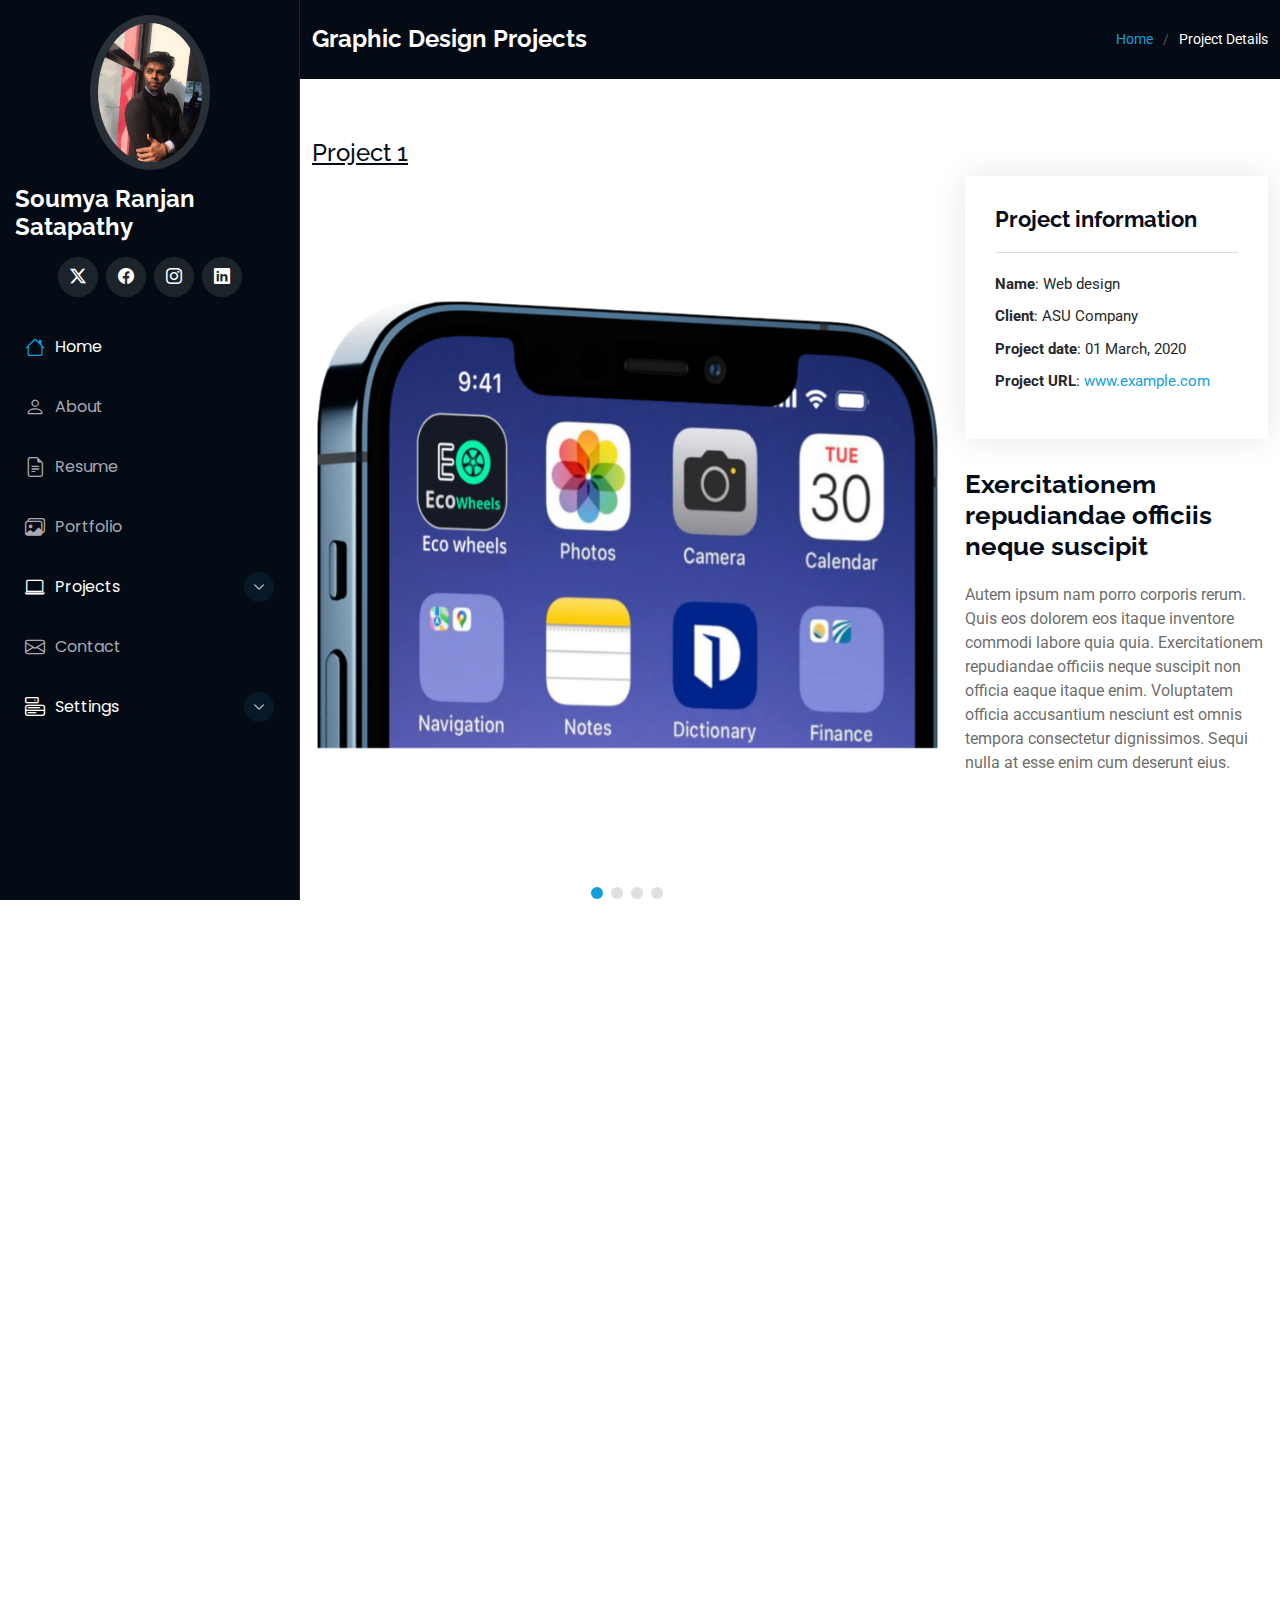
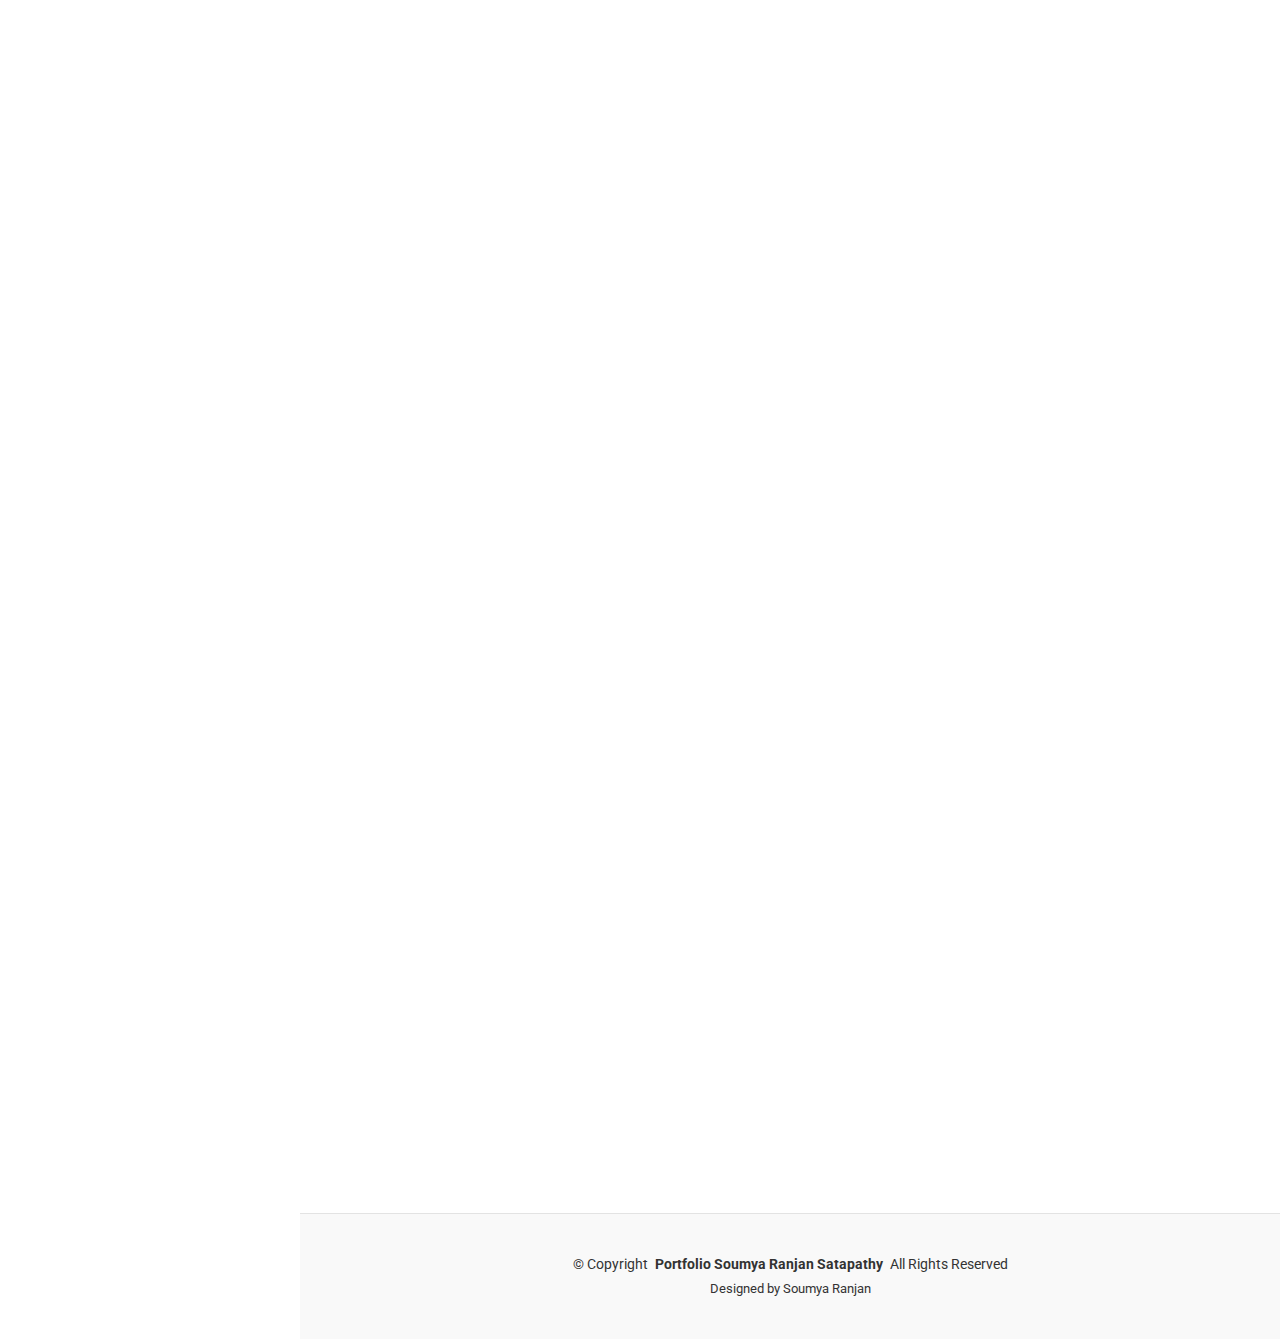
==== graphics.html @ 7a1c764f "changes" ====
<!DOCTYPE html>
<html lang="en">

<head>
  <meta charset="utf-8">
  <meta content="width=device-width, initial-scale=1.0" name="viewport">
  <title>Portfolio Details - Soumya Ranjan Satapathy</title>
  <meta content="" name="description">
  <meta content="" name="keywords">

  <!-- Favicons -->
  <link href="assets/img/favicon.png" rel="icon">
  <link href="assets/img/apple-touch-icon.png" rel="apple-touch-icon">

  <!-- Fonts -->
  <link href="https://fonts.googleapis.com" rel="preconnect">
  <link href="https://fonts.gstatic.com" rel="preconnect" crossorigin>
  <link href="https://fonts.googleapis.com/css2?family=Roboto:ital,wght@0,100;0,300;0,400;0,500;0,700;0,900;1,100;1,300;1,400;1,500;1,700;1,900&family=Poppins:ital,wght@0,100;0,200;0,300;0,400;0,500;0,600;0,700;0,800;0,900;1,100;1,200;1,300;1,400;1,500;1,600;1,700;1,800;1,900&family=Raleway:ital,wght@0,100;0,200;0,300;0,400;0,500;0,600;0,700;0,800;0,900;1,100;1,200;1,300;1,400;1,500;1,600;1,700;1,800;1,900&display=swap" rel="stylesheet">

  <!-- Vendor CSS Files -->
  <link href="assets/vendor/bootstrap/css/bootstrap.min.css" rel="stylesheet">
  <link href="assets/vendor/bootstrap-icons/bootstrap-icons.css" rel="stylesheet">
  <link href="assets/vendor/aos/aos.css" rel="stylesheet">
  <link href="assets/vendor/glightbox/css/glightbox.min.css" rel="stylesheet">
  <link href="assets/vendor/swiper/swiper-bundle.min.css" rel="stylesheet">

  <!-- Main CSS File -->
  <link href="assets/css/main.css" rel="stylesheet">

  <!-- =======================================================
  * Template Name: iPortfolio
  * Template URL: https://bootstrapmade.com/iportfolio-bootstrap-portfolio-websites-template/
  * Updated: Jun 29 2024 with Bootstrap v5.3.3
  * Author: BootstrapMade.com
  * License: https://bootstrapmade.com/license/
  ======================================================== -->
</head>

<body class="portfolio-details-page">

  <header id="header" class="header dark-background d-flex flex-column">
    <i class="header-toggle d-xl-none bi bi-list"></i>

    <div class="profile-img">
      <img src="assets/img/my profile sec.jpg" alt="" class="img-fluid rounded-circle">
    </div>

    <a href="index.html" class="logo d-flex align-items-center justify-content-center">
      <!-- Uncomment the line below if you also wish to use an image logo -->
      <!-- <img src="assets/img/logo.png" alt=""> -->
      <h1 class="sitename">Soumya Ranjan Satapathy</h1>
    </a>

    <div class="social-links text-center">
      <a href="#" class="twitter"><i class="bi bi-twitter-x"></i></a>
      <a href="#" class="facebook"><i class="bi bi-facebook"></i></a>
      <a href="#" class="instagram"><i class="bi bi-instagram"></i></a>
      <a href="#" class="linkedin"><i class="bi bi-linkedin"></i></a>
    </div>

    <nav id="navmenu" class="navmenu">
      <ul>
        <li><a href="#hero" class="active"><i class="bi bi-house navicon"></i>Home</a></li>
        <li><a href="#about"><i class="bi bi-person navicon"></i> About</a></li>
        <li><a href="#resume"><i class="bi bi-file-earmark-text navicon"></i> Resume</a></li>
        <li><a href="#portfolio"><i class="bi bi-images navicon"></i> Portfolio</a></li>
        <li class="dropdown">
          <a><i class="bi bi-laptop navicon"></i> <span>Projects</span> <i class="bi bi-chevron-down toggle-dropdown"></i></a>
          <ul>
            <li class="dropdown">
              <a><span>Graphics</span> <i class="bi bi-chevron-down toggle-dropdown"></i></a>
              <ul>
                <li>
                  <input type="radio" id="light-theme-radio" name="theme" value="light">
                  <label for="light-theme-radio">Light Theme</label>
                </li>
                <li>
                  <input type="radio" id="dark-theme-radio" name="theme" value="dark">
                  <label for="dark-theme-radio">Dark Theme</label>
                </li>
              </ul>
            </li>
            <li class="dropdown">
              <a><span>Product</span> <i class="bi bi-chevron-down toggle-dropdown"></i></a>
              <ul>
                <a href="portfolio-details.html">Project 1</a>
                <a href="portfolio-details.html">Project 2</a>
                <a href="portfolio-details.html">Project 3</a>
              </ul>
            </li>
            <li class="dropdown">
              <a><span>Graphics</span> <i class="bi bi-chevron-down toggle-dropdown"></i></a>
              <ul>
                <li>
                  <input type="radio" id="light-theme-radio" name="theme" value="light">
                  <label for="light-theme-radio">Light Theme</label>
                </li>
                <li>
                  <input type="radio" id="dark-theme-radio" name="theme" value="dark">
                  <label for="dark-theme-radio">Dark Theme</label>
                </li>
              </ul>
            </li>
          </ul>
        </li>
        <li><a href="#contact"><i class="bi bi-envelope navicon"></i> Contact</a></li>

        <!-- <li><a href="#services"><i class="bi bi-hdd-stack navicon"></i> Services</a></li> -->
        <li class="dropdown">
          <a><i class="bi bi-menu-button navicon"></i> <span>Settings</span> <i class="bi bi-chevron-down toggle-dropdown"></i></a>
          <ul>
            <li class="dropdown">
              <a><span>Appearance</span> <i class="bi bi-chevron-down toggle-dropdown"></i></a>
              <ul>
                <li>
                  <input type="radio" id="light-theme-radio" name="theme" value="light">
                  <label for="light-theme-radio">Light Theme</label>
                </li>
                <li>
                  <input type="radio" id="dark-theme-radio" name="theme" value="dark">
                  <label for="dark-theme-radio">Dark Theme</label>
                </li>
              </ul>
            </li>
          </ul>
        </li>
      </ul>
    </nav>

  </header>

  <main class="main">

    <!-- Page Title -->
    <div class="page-title dark-background">
      <div class="container d-lg-flex justify-content-between align-items-center">
        <h1 class="mb-2 mb-lg-0">Graphic Design Projects</h1>
        <nav class="breadcrumbs">
          <ol>
            <li><a href="index.html">Home</a></li>
            <li class="current">Project Details</li>
          </ol>
        </nav>
      </div>
    </div><!-- End Page Title -->

    <!-- Portfolio Details Section -->
    <section id="portfolio-details" class="portfolio-details section">

      <div class="container" data-aos="fade-up" data-aos-delay="100">
        <h2 class="sub-heading">Project 1</h2>
        <div class="row gy-4">

          <div class="col-lg-8">
            <div class="portfolio-details-slider swiper init-swiper">

              <script type="application/json" class="swiper-config">
                {
                  "loop": true,
                  "speed": 600,
                  "autoplay": {
                    "delay": 5000
                  },
                  "slidesPerView": "auto",
                  "pagination": {
                    "el": ".swiper-pagination",
                    "type": "bullets",
                    "clickable": true
                  }
                }
              </script>

              <div class="swiper-wrapper align-items-center">

                <div class="swiper-slide">
                  <img src="app icon mockup edited.png" alt="">
                </div>

                <div class="swiper-slide">
                  <img src="Login page.png" alt="">
                </div>

                <div class="swiper-slide">
                  <img src="my account.png" alt="">
                </div>

                <div class="swiper-slide">
                  <img src="assets/img/portfolio/books-1.jpg" alt="">
                </div>

              </div>
              <div class="swiper-pagination"></div>
            </div>
          </div>

          <div class="col-lg-4">
            <div class="portfolio-info" data-aos="fade-up" data-aos-delay="200">
              <h3>Project information</h3>
              <ul>
                <li><strong>Name</strong>: Web design</li>
                <li><strong>Client</strong>: ASU Company</li>
                <li><strong>Project date</strong>: 01 March, 2020</li>
                <li><strong>Project URL</strong>: <a href="#">www.example.com</a></li>
              </ul>
            </div>
            <div class="portfolio-description" data-aos="fade-up" data-aos-delay="300">
              <h2>Exercitationem repudiandae officiis neque suscipit</h2>
              <p>
                Autem ipsum nam porro corporis rerum. Quis eos dolorem eos itaque inventore commodi labore quia quia. Exercitationem repudiandae officiis neque suscipit non officia eaque itaque enim. Voluptatem officia accusantium nesciunt est omnis tempora consectetur dignissimos. Sequi nulla at esse enim cum deserunt eius.
              </p>
            </div>
          </div>

        </div>

      </div>

    </section><!-- /Portfolio Details Section -->
    <section id="portfolio-details" class="portfolio-details section">

      <div class="container" data-aos="fade-up" data-aos-delay="100">

        <div class="row gy-4">
          <h2 class="sub-heading">Project 2</h2>


          <div class="col-lg-8">
            <div class="portfolio-details-slider swiper init-swiper">

              <script type="application/json" class="swiper-config">
                {
                  "loop": true,
                  "speed": 600,
                  "autoplay": {
                    "delay": 5000
                  },
                  "slidesPerView": "auto",
                  "pagination": {
                    "el": ".swiper-pagination",
                    "type": "bullets",
                    "clickable": true
                  }
                }
              </script>

              <div class="swiper-wrapper align-items-center">

                <div class="swiper-slide">
                  <img src="app icon mockup edited.png" alt="">
                </div>

                <div class="swiper-slide">
                  <img src="Login page.png" alt="">
                </div>

                <div class="swiper-slide">
                  <img src="my account.png" alt="">
                </div>

                <div class="swiper-slide">
                  <img src="assets/img/portfolio/books-1.jpg" alt="">
                </div>

              </div>
              <div class="swiper-pagination"></div>
            </div>
          </div>

          <div class="col-lg-4">
            <div class="portfolio-info" data-aos="fade-up" data-aos-delay="200">
              <h3>Project information</h3>
              <ul>
                <li><strong>Category</strong>: Web design</li>
                <li><strong>Client</strong>: ASU Company</li>
                <li><strong>Project date</strong>: 01 March, 2020</li>
                <li><strong>Project URL</strong>: <a href="#">www.example.com</a></li>
              </ul>
            </div>
            <div class="portfolio-description" data-aos="fade-up" data-aos-delay="300">
              <h2>Exercitationem repudiandae officiis neque suscipit</h2>
              <p>
                Autem ipsum nam porro corporis rerum. Quis eos dolorem eos itaque inventore commodi labore quia quia. Exercitationem repudiandae officiis neque suscipit non officia eaque itaque enim. Voluptatem officia accusantium nesciunt est omnis tempora consectetur dignissimos. Sequi nulla at esse enim cum deserunt eius.
              </p>
            </div>
          </div>

        </div>

      </div>

    </section><!-- /Portfolio Details Section -->
    <section id="portfolio-details" class="portfolio-details section">

      <div class="container" data-aos="fade-up" data-aos-delay="100">

        <div class="row gy-4">
          <h2 class="sub-heading">Project 3</h2>


          <div class="col-lg-8">
            <div class="portfolio-details-slider swiper init-swiper">

              <script type="application/json" class="swiper-config">
                {
                  "loop": true,
                  "speed": 600,
                  "autoplay": {
                    "delay": 5000
                  },
                  "slidesPerView": "auto",
                  "pagination": {
                    "el": ".swiper-pagination",
                    "type": "bullets",
                    "clickable": true
                  }
                }
              </script>

              <div class="swiper-wrapper align-items-center">

                <div class="swiper-slide">
                  <img src="app icon mockup edited.png" alt="">
                </div>

                <div class="swiper-slide">
                  <img src="Login page.png" alt="">
                </div>

                <div class="swiper-slide">
                  <img src="my account.png" alt="">
                </div>

                <div class="swiper-slide">
                  <img src="assets/img/portfolio/books-1.jpg" alt="">
                </div>

              </div>
              <div class="swiper-pagination"></div>
            </div>
          </div>

          <div class="col-lg-4">
            <div class="portfolio-info" data-aos="fade-up" data-aos-delay="200">
              <h3>Project information</h3>
              <ul>
                <li><strong>Category</strong>: Web design</li>
                <li><strong>Client</strong>: ASU Company</li>
                <li><strong>Project date</strong>: 01 March, 2020</li>
                <li><strong>Project URL</strong>: <a href="#">www.example.com</a></li>
              </ul>
            </div>
            <div class="portfolio-description" data-aos="fade-up" data-aos-delay="300">
              <h2>Exercitationem repudiandae officiis neque suscipit</h2>
              <p>
                Autem ipsum nam porro corporis rerum. Quis eos dolorem eos itaque inventore commodi labore quia quia. Exercitationem repudiandae officiis neque suscipit non officia eaque itaque enim. Voluptatem officia accusantium nesciunt est omnis tempora consectetur dignissimos. Sequi nulla at esse enim cum deserunt eius.
              </p>
            </div>
          </div>

        </div>

      </div>

    </section><!-- /Portfolio Details Section -->

  </main>

  <footer id="footer" class="footer position-relative light-background">

    <div class="container">
      <div class="copyright text-center ">
        <p>© <span>Copyright</span> <strong class="px-1 sitename">Portfolio Soumya Ranjan Satapathy</strong> <span>All Rights Reserved</span></p>
      </div>
      <div class="credits">
        <!-- All the links in the footer should remain intact. -->
        <!-- You can delete the links only if you've purchased the pro version. -->
        <!-- Licensing information: https://bootstrapmade.com/license/ -->
        <!-- Purchase the pro version with working PHP/AJAX contact form: [buy-url] -->
        Designed by Soumya Ranjan
      </div>
    </div>

  </footer>

  <!-- Scroll Top -->
  <a href="#" id="scroll-top" class="scroll-top d-flex align-items-center justify-content-center"><i class="bi bi-arrow-up-short"></i></a>

  <!-- Preloader -->
  <div id="preloader"></div>

  <!-- Vendor JS Files -->
  <script src="assets/vendor/bootstrap/js/bootstrap.bundle.min.js"></script>
  <script src="assets/vendor/php-email-form/validate.js"></script>
  <script src="assets/vendor/aos/aos.js"></script>
  <script src="assets/vendor/typed.js/typed.umd.js"></script>
  <script src="assets/vendor/purecounter/purecounter_vanilla.js"></script>
  <script src="assets/vendor/waypoints/noframework.waypoints.js"></script>
  <script src="assets/vendor/glightbox/js/glightbox.min.js"></script>
  <script src="assets/vendor/imagesloaded/imagesloaded.pkgd.min.js"></script>
  <script src="assets/vendor/isotope-layout/isotope.pkgd.min.js"></script>
  <script src="assets/vendor/swiper/swiper-bundle.min.js"></script>

  <!-- Main JS File -->
  <script src="assets/js/main.js"></script>

</body>

</html>
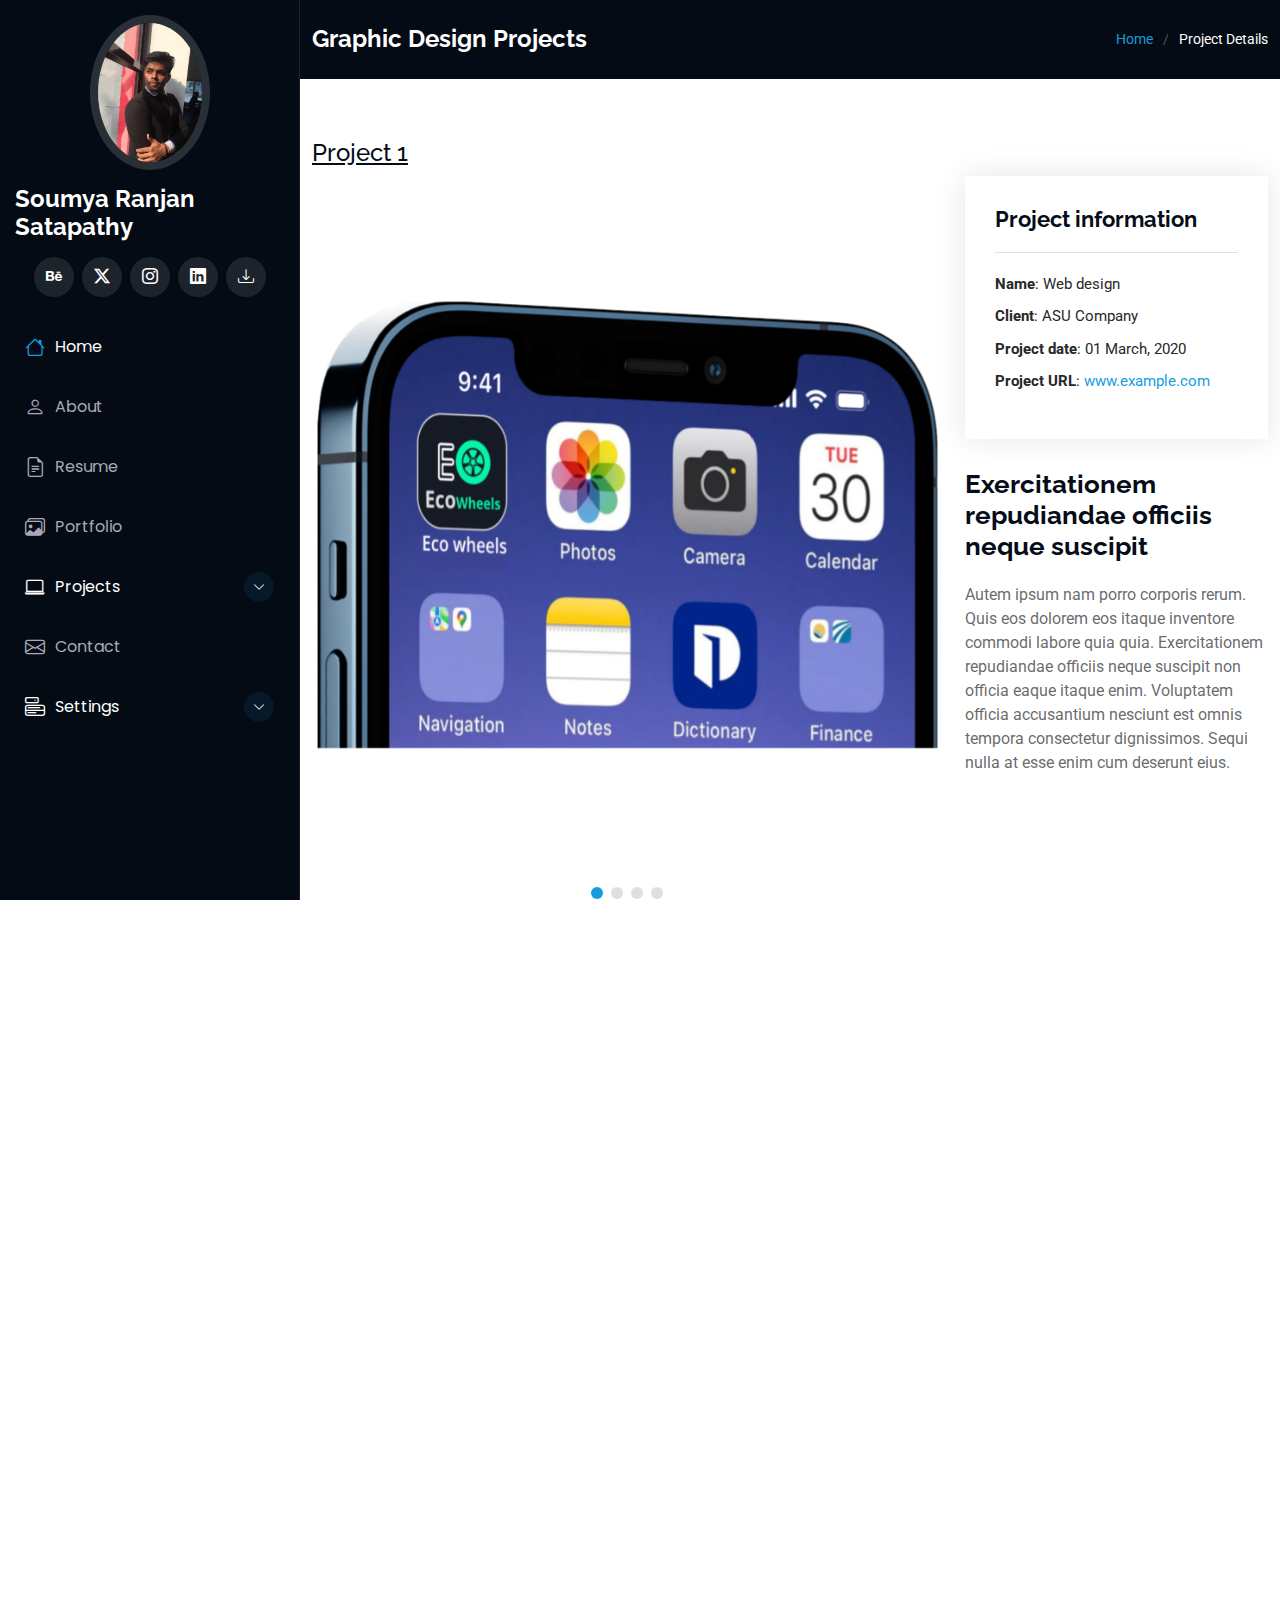
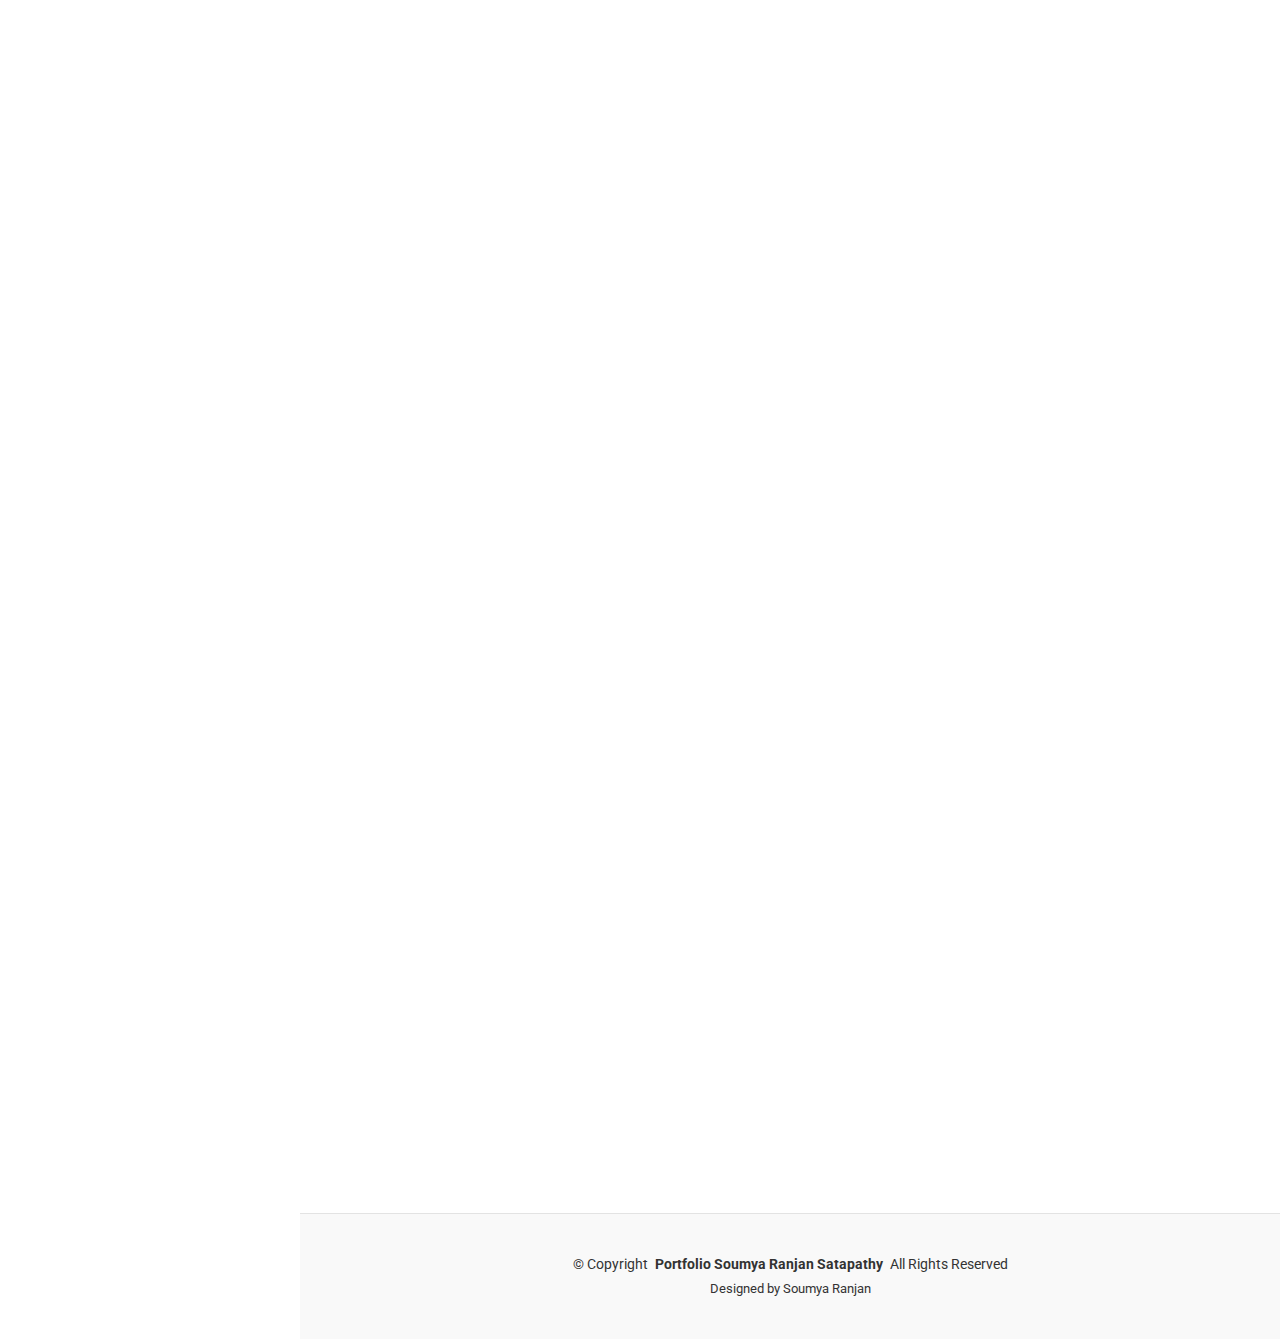
==== commit 38fc51f2: "Changes" ====
--- a/graphics.html
+++ b/graphics.html
@@ -52,54 +52,30 @@
     </a>
 
     <div class="social-links text-center">
-      <a href="#" class="twitter"><i class="bi bi-twitter-x"></i></a>
-      <a href="#" class="facebook"><i class="bi bi-facebook"></i></a>
-      <a href="#" class="instagram"><i class="bi bi-instagram"></i></a>
-      <a href="#" class="linkedin"><i class="bi bi-linkedin"></i></a>
+      <a href="#" class="icon behance"><i class="bi bi-behance"></i></a>
+      <a href="#" class="icon twitter"><i class="bi bi-twitter-x"></i></a>
+      <a href="#" class="icon instagram"><i class="bi bi-instagram"></i></a>
+      <a href="#" class="icon linkedin"><i class="bi bi-linkedin"></i></a>
+      <a href="#" class="icon download"><i class="bi bi-download"></i></a>
     </div>
 
     <nav id="navmenu" class="navmenu">
       <ul>
-        <li><a href="#hero" class="active"><i class="bi bi-house navicon"></i>Home</a></li>
-        <li><a href="#about"><i class="bi bi-person navicon"></i> About</a></li>
-        <li><a href="#resume"><i class="bi bi-file-earmark-text navicon"></i> Resume</a></li>
-        <li><a href="#portfolio"><i class="bi bi-images navicon"></i> Portfolio</a></li>
+        <li><a href="/" class="active"><i class="bi bi-house navicon"></i>Home</a></li>
+        <li><a href="/#about"><i class="bi bi-person navicon"></i> About</a></li>
+        <li><a href="/#resume"><i class="bi bi-file-earmark-text navicon"></i> Resume</a></li>
+        <li><a href="/#portfolio"><i class="bi bi-images navicon"></i> Portfolio</a></li>
         <li class="dropdown">
           <a><i class="bi bi-laptop navicon"></i> <span>Projects</span> <i class="bi bi-chevron-down toggle-dropdown"></i></a>
           <ul>
-            <li class="dropdown">
-              <a><span>Graphics</span> <i class="bi bi-chevron-down toggle-dropdown"></i></a>
-              <ul>
-                <li>
-                  <input type="radio" id="light-theme-radio" name="theme" value="light">
-                  <label for="light-theme-radio">Light Theme</label>
-                </li>
-                <li>
-                  <input type="radio" id="dark-theme-radio" name="theme" value="dark">
-                  <label for="dark-theme-radio">Dark Theme</label>
-                </li>
-              </ul>
+            <li>
+              <a href="uiux.html">UI/UX Design</a>
             </li>
-            <li class="dropdown">
-              <a><span>Product</span> <i class="bi bi-chevron-down toggle-dropdown"></i></a>
-              <ul>
-                <a href="portfolio-details.html">Project 1</a>
-                <a href="portfolio-details.html">Project 2</a>
-                <a href="portfolio-details.html">Project 3</a>
-              </ul>
+            <li>
+              <a href="product.html">Product</a>
             </li>
-            <li class="dropdown">
-              <a><span>Graphics</span> <i class="bi bi-chevron-down toggle-dropdown"></i></a>
-              <ul>
-                <li>
-                  <input type="radio" id="light-theme-radio" name="theme" value="light">
-                  <label for="light-theme-radio">Light Theme</label>
-                </li>
-                <li>
-                  <input type="radio" id="dark-theme-radio" name="theme" value="dark">
-                  <label for="dark-theme-radio">Dark Theme</label>
-                </li>
-              </ul>
+            <li>
+              <a href="graphics.html">Graphics</a>
             </li>
           </ul>
         </li>
--- a/assets/css/main.css
+++ b/assets/css/main.css
@@ -1236,6 +1236,22 @@
   display: inline-block;
 }
 
+.behance::after {
+  content: 'Open Behance';
+  position: absolute;
+  bottom: -30px;
+  left: 50%;
+  transform: translateX(-50%);
+  background-color: #333333;
+  color: #fff;
+  padding: 5px 10px;
+  border-radius: 5px;
+  white-space: nowrap;
+  opacity: 0;
+  pointer-events: none;
+  transition: opacity 0.3s ease;
+  font-size: 12px;
+}
 .twitter::after {
   content: 'Open Twitter';
   position: absolute;
@@ -1305,7 +1321,7 @@
 }
 
 .download::after {
-  content: 'Download Resume';
+  content: 'Get Resume';
   position: absolute;
   bottom: -30px;
   left: 50%;
